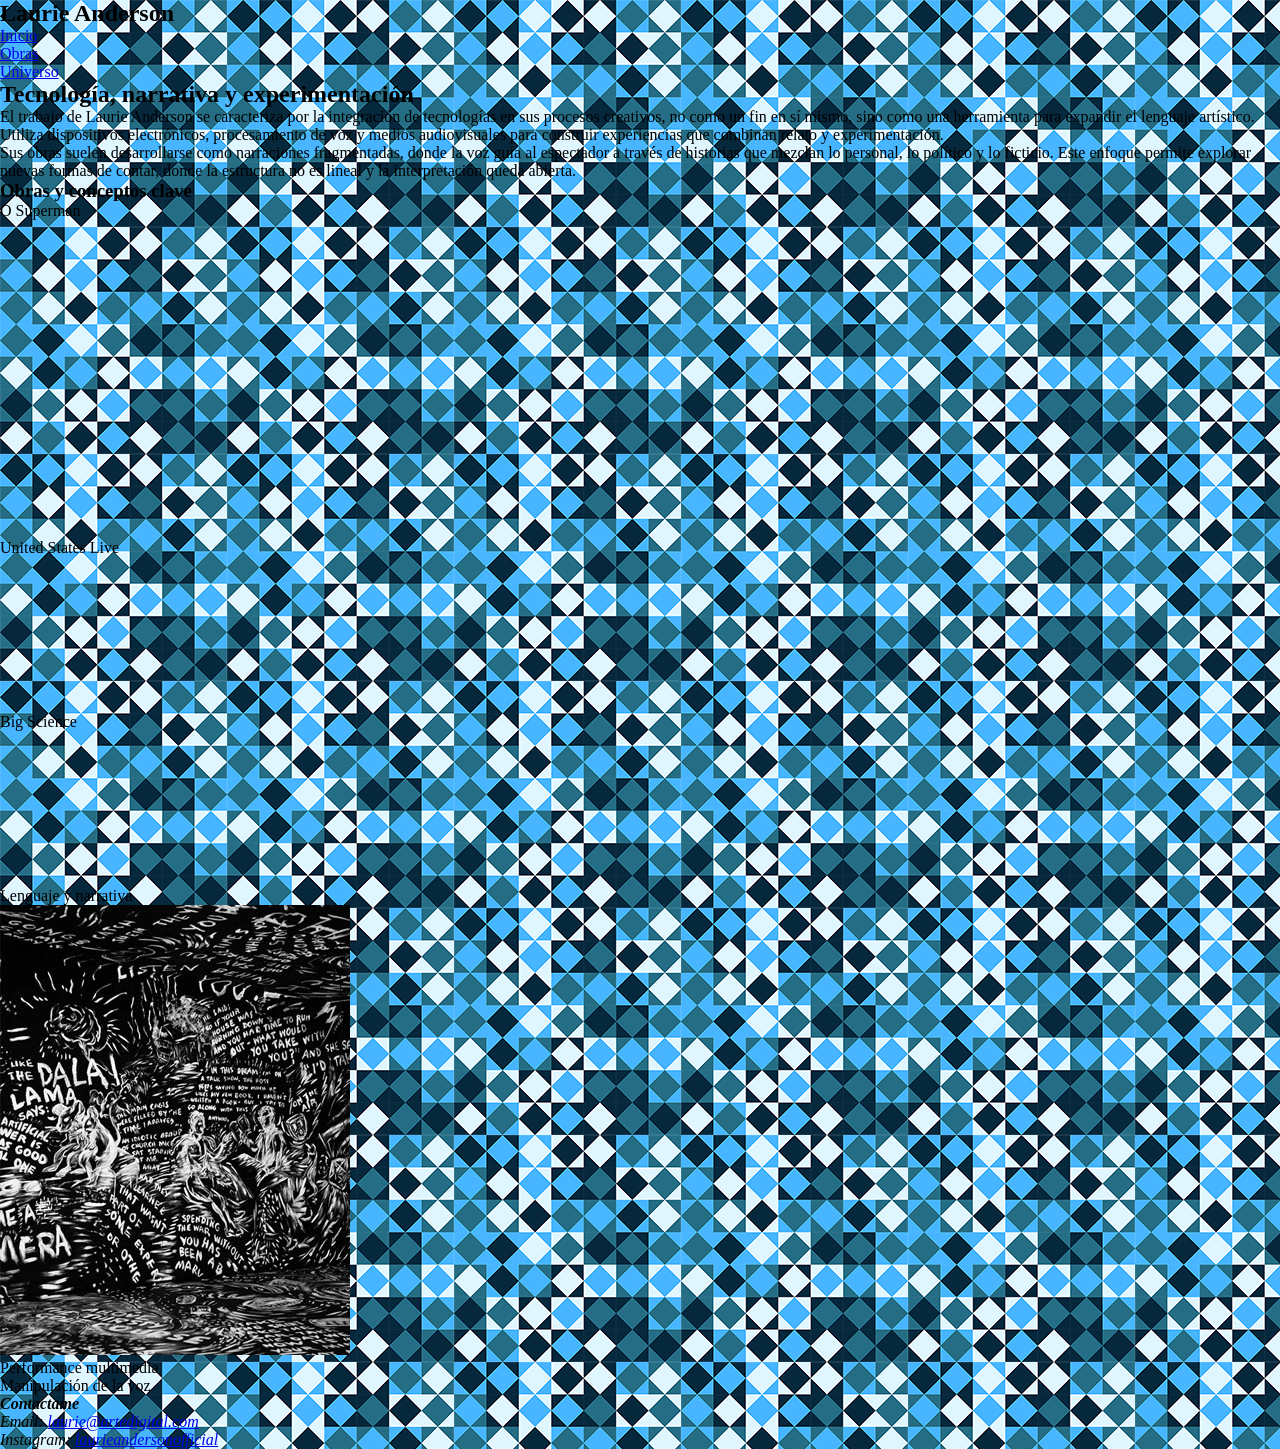
==== obras.html @ 34ff6afd "Estructura basica puse las primeras etiquetas semanticas" ====
<!DOCTYPE html>
<html lang="es">
<head>
    <meta charset="UTF-8">
    <meta name="viewport" content="width=device-width, initial-scale=1.0">
    <title>Laurie Anderson</title>
    <link rel="stylesheet" href="css/style.css">
</head>
<body>
    <div class="contenedor">
      <header>
        <nav>
            <h1>Laurie Anderson</h1>
            <ul>
                <li><a href="index.html">Inicio</a></li>
                <li><a href="obras.html">Obras</a></li>
                <li><a href="universo.html">Universo</a></li>
            </ul>
        </nav>
     </header>   
<section>
    <h2>Tecnología, narrativa y experimentación</h2>
    <p>El trabajo de Laurie Anderson se caracteriza por la integración de tecnologías en sus procesos creativos, no como un fin en sí mismo, sino como una herramienta para expandir el lenguaje artístico. Utiliza dispositivos electrónicos, procesamiento de voz y medios audiovisuales para construir experiencias que combinan relato y experimentación.</p>
    <p>Sus obras suelen desarrollarse como narraciones fragmentadas, donde la voz guía al espectador a través de historias que mezclan lo personal, lo político y lo ficticio. Este enfoque permite explorar nuevas formas de contar, donde la estructura no es lineal y la interpretación queda abierta.</p>
</section>
<section>
    <h3>Obras y conceptos clave</h3>
    <ul>
        <li><p>O Superman</p> <iframe width="560" height="315" src="https://www.youtube.com/embed/Vkfpi2H8tOE?si=uImmFacFYU1wwLZW" title="YouTube video player" frameborder="0" allow="accelerometer; autoplay; clipboard-write; encrypted-media; gyroscope; picture-in-picture; web-share" referrerpolicy="strict-origin-when-cross-origin" allowfullscreen></iframe> </li>
        <li><p>United States Live</p> <iframe data-testid="embed-iframe" style="border-radius:12px" src="https://open.spotify.com/embed/album/5cNFz3SmBP69gXAPTyEZrH?utm_source=generator&theme=0" width="100%" height="152" frameBorder="0" allowfullscreen="" allow="autoplay; clipboard-write; encrypted-media; fullscreen; picture-in-picture" loading="lazy"></iframe> </li>
        <li><p>Big Science</p> <iframe data-testid="embed-iframe" style="border-radius:12px" src="https://open.spotify.com/embed/album/5nfdstl6JxGrDQtm1B2LnZ?utm_source=generator" width="50%" height="152" frameBorder="0" allowfullscreen="" allow="autoplay; clipboard-write; encrypted-media; fullscreen; picture-in-picture" loading="lazy"></iframe></li>
        <li><p>Lenguaje y narrativa</p> <img src="img/anderson-3.jpg" alt="fotografia de una muestra de Laurie Anderson"></li>
        <li><p>Performance multimedia</p></li>
        <li><p>Manipulación de la voz</p></li>
    </ul>
</section>
      <footer>
        <address>
            <h4>Contactame</h4>
            <p>Email: <a href="mailto:laurie@artedigital.com">laurie@artedigital.com</a></p>
            <p>Instagram: <a href="https://www.instagram.com/laurieandersonofficial/?hl=es-la">laurieandersonofficial</a></p> 
        </address>
    </footer>
    </div>
</body>
</html>
---- css/style.css ----
*{
    padding: 0;
    margin: 0;
}
body{
    background-image: url("../img/fondo.png");
}
#contenedor {
    width: 100%;
    max-width: 960px;
    margin-left: 20%;
}
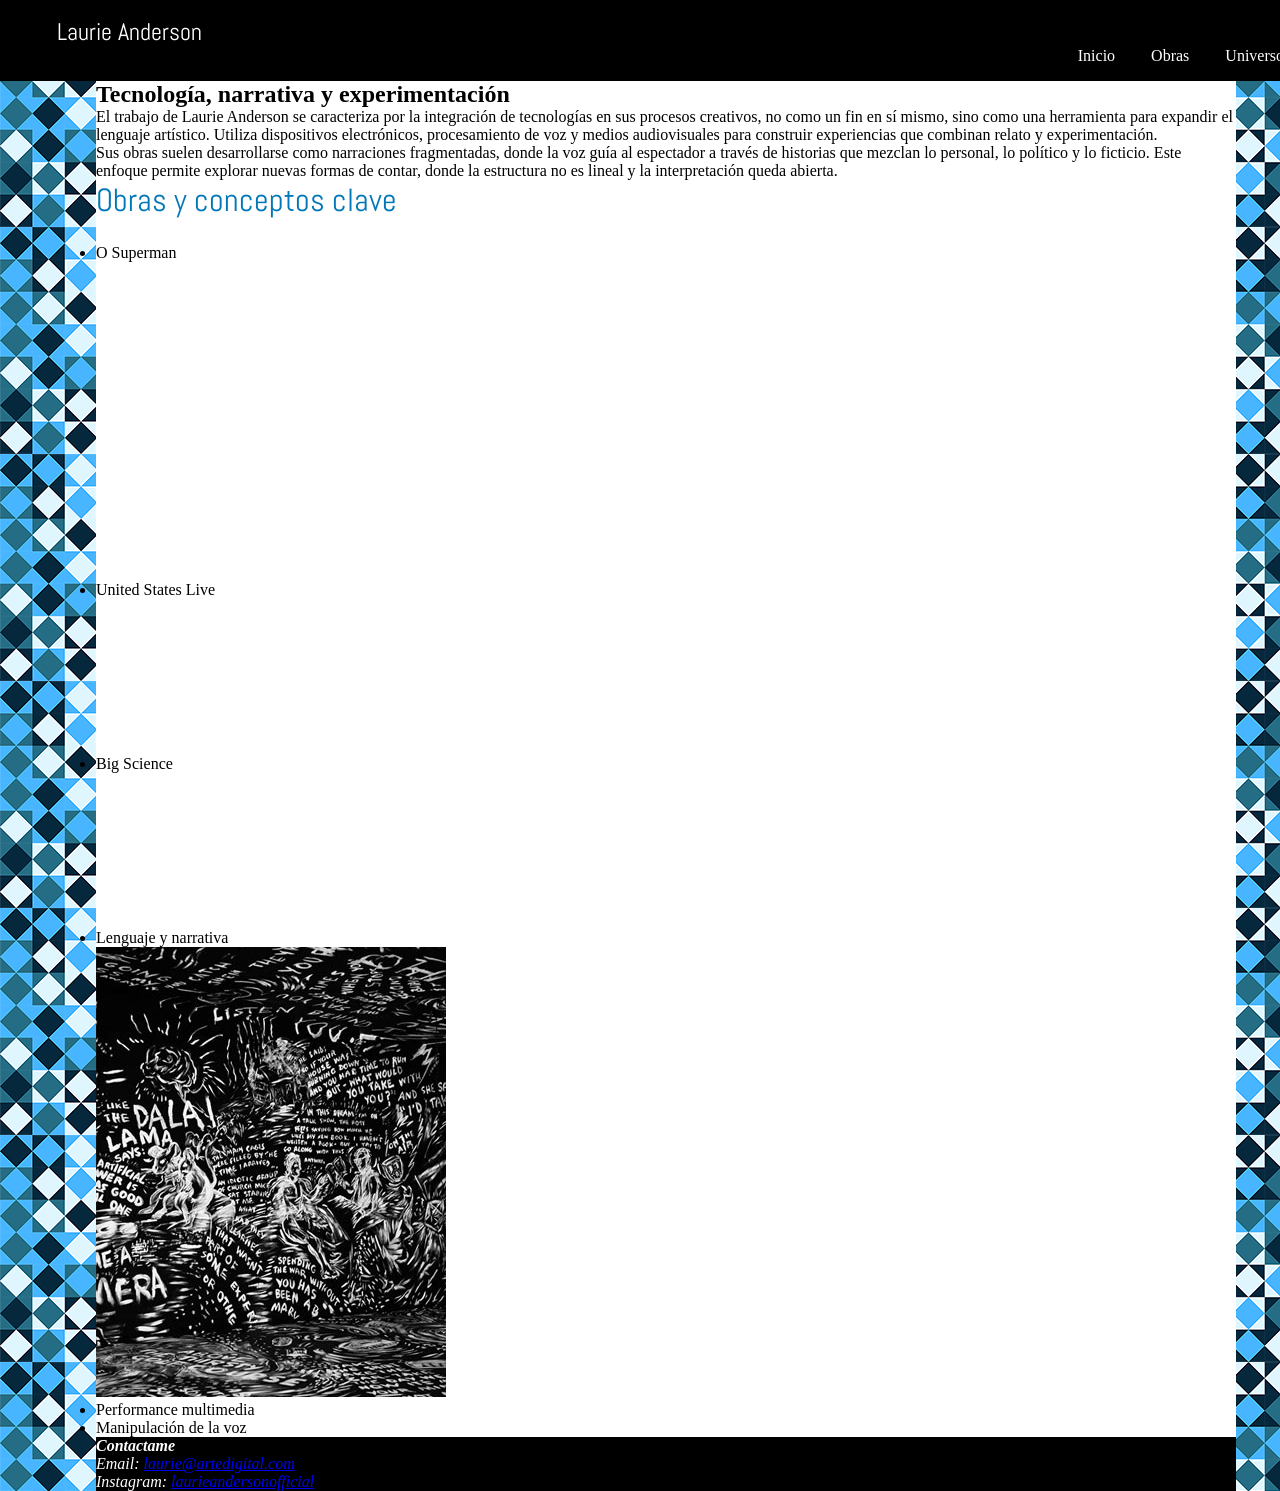
==== commit 12247faa: "Css Inicio hice el css del index" ====
--- a/obras.html
+++ b/obras.html
@@ -3,11 +3,14 @@
 <head>
     <meta charset="UTF-8">
     <meta name="viewport" content="width=device-width, initial-scale=1.0">
+    <link rel="stylesheet" href="css/style.css">
+    <link rel="preconnect" href="https://fonts.googleapis.com">
+    <link rel="preconnect" href="https://fonts.gstatic.com" crossorigin>
+    <link href="https://fonts.googleapis.com/css2?family=Abel&display=swap" rel="stylesheet">
     <title>Laurie Anderson</title>
-    <link rel="stylesheet" href="css/style.css">
 </head>
 <body>
-    <div class="contenedor">
+    <div id="contenedor">
       <header>
         <nav>
             <h1>Laurie Anderson</h1>
@@ -27,7 +30,7 @@
     <h3>Obras y conceptos clave</h3>
     <ul>
         <li><p>O Superman</p> <iframe width="560" height="315" src="https://www.youtube.com/embed/Vkfpi2H8tOE?si=uImmFacFYU1wwLZW" title="YouTube video player" frameborder="0" allow="accelerometer; autoplay; clipboard-write; encrypted-media; gyroscope; picture-in-picture; web-share" referrerpolicy="strict-origin-when-cross-origin" allowfullscreen></iframe> </li>
-        <li><p>United States Live</p> <iframe data-testid="embed-iframe" style="border-radius:12px" src="https://open.spotify.com/embed/album/5cNFz3SmBP69gXAPTyEZrH?utm_source=generator&theme=0" width="100%" height="152" frameBorder="0" allowfullscreen="" allow="autoplay; clipboard-write; encrypted-media; fullscreen; picture-in-picture" loading="lazy"></iframe> </li>
+        <li><p>United States Live</p> <iframe data-testid="embed-iframe" style="border-radius:12px" src="https://open.spotify.com/embed/album/5cNFz3SmBP69gXAPTyEZrH?utm_source=generator&theme=0" width="50%" height="152" frameBorder="0" allowfullscreen="" allow="autoplay; clipboard-write; encrypted-media; fullscreen; picture-in-picture" loading="lazy"></iframe> </li>
         <li><p>Big Science</p> <iframe data-testid="embed-iframe" style="border-radius:12px" src="https://open.spotify.com/embed/album/5nfdstl6JxGrDQtm1B2LnZ?utm_source=generator" width="50%" height="152" frameBorder="0" allowfullscreen="" allow="autoplay; clipboard-write; encrypted-media; fullscreen; picture-in-picture" loading="lazy"></iframe></li>
         <li><p>Lenguaje y narrativa</p> <img src="img/anderson-3.jpg" alt="fotografia de una muestra de Laurie Anderson"></li>
         <li><p>Performance multimedia</p></li>
--- a/css/style.css
+++ b/css/style.css
@@ -1,12 +1,113 @@
 *{
     padding: 0;
     margin: 0;
+    box-sizing: border-box;
 }
 body{
     background-image: url("../img/fondo.png");
 }
 #contenedor {
+    background-color: #ffff;
     width: 100%;
-    max-width: 960px;
-    margin-left: 20%;
+    max-width: 1140px;
+    margin-left: 6rem;
 }
+header{
+    background-color: rgb(0, 0, 0);
+    margin-left: -9%;
+    margin-right: -8.5%;
+}
+nav{
+    color: white;
+    padding-top: 1rem;
+    padding-left: 4rem;
+}
+nav h1 {
+     font-family: "Abel", sans-serif;
+  font-weight: 400;
+  font-style: normal;
+}
+nav ul {
+    list-style: none;
+    margin-left: 80%;
+}
+nav ul li {
+    display: inline-block;
+    margin-bottom: 1rem;
+    margin-right: 2rem;
+}
+nav ul li a {
+   color: white;
+    text-decoration: none;
+    font-size: 1rem;
+    padding-bottom: 0.5rem;
+
+}
+nav ul li a:hover{
+    color: #0077b6; 
+    border-bottom: 0.15rem solid #0077b6;}
+ 
+.home{
+    padding-left: 3rem;
+    padding-top: 2rem;
+    height: 35rem;
+    display: flex;
+}
+.info {
+    margin-top: 8rem;
+}
+.info h2 {
+    font-size: 4rem;
+ font-family: "Abel", sans-serif;
+  font-weight: 400;
+  font-style: normal;
+}
+.info p {
+  color: #0077b6; 
+  font-size: 1.1rem;
+}
+.frase {
+    color: black;
+    font-style: italic;
+    font-size: 1.3rem;
+}
+.imagen{
+    margin-bottom: 2rem;
+}
+.arte {
+    padding-left: 3rem;
+    padding-right: 3rem;
+    padding-top: 2rem;
+    height: 19rem;
+}
+h3 {
+  margin-bottom: 1.5rem;
+  font-size: 2rem;
+  color: #0077b6;
+ font-family: "Abel", sans-serif;
+  font-weight: 400;
+  font-style: normal;
+}
+.arte p {
+    margin-bottom: 0.5rem;
+}
+.bio{
+    display: flex;
+    padding-left: 3rem;
+    padding-right: 3rem;
+    padding-top: 1rem;
+    margin-bottom: 2rem;
+    height: 30rem;
+}
+.bio div { 
+    margin-top: 4rem;
+    margin-left: 2rem;
+
+}
+.bio div p{
+ margin-bottom: 0.5rem;
+}
+footer{
+    background-color: black;
+    color: white;
+}
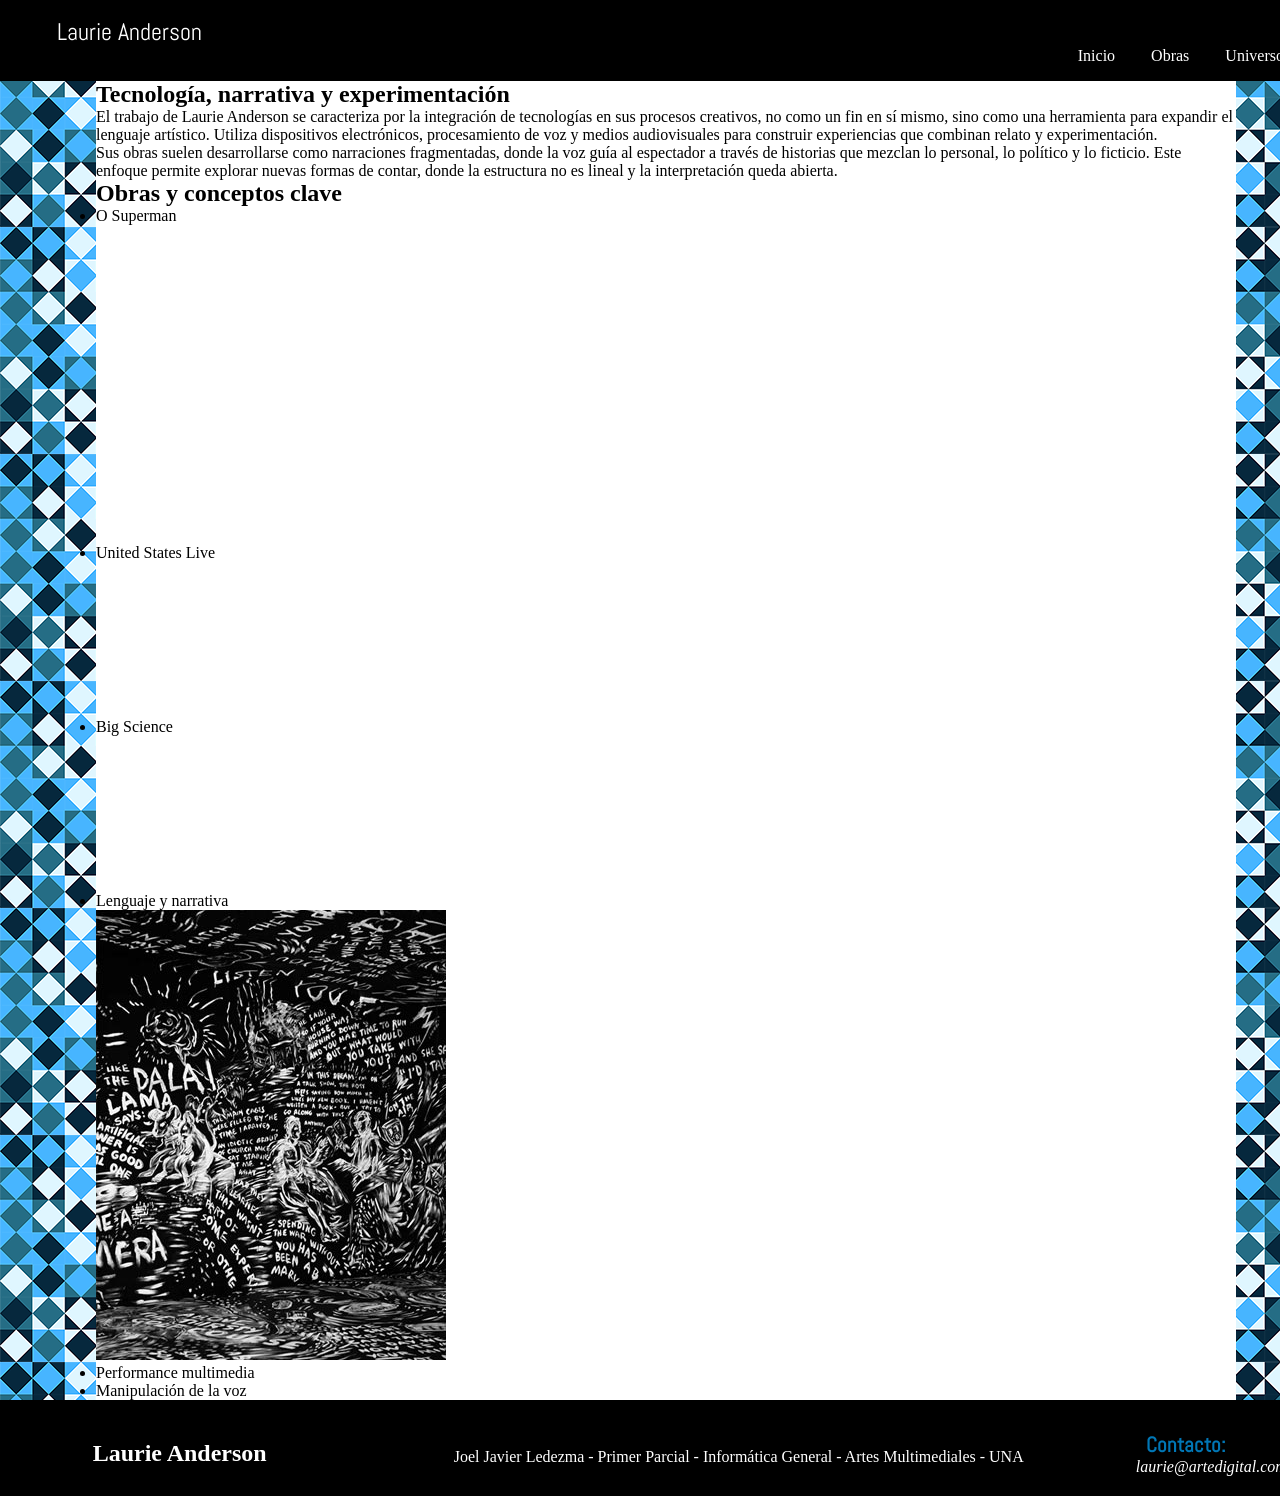
==== commit 0f51a46e: "css pagina 3 y html termine de hacer css de la pagina 3 y el footer" ====
--- a/obras.html
+++ b/obras.html
@@ -20,28 +20,32 @@
                 <li><a href="universo.html">Universo</a></li>
             </ul>
         </nav>
-     </header>   
-<section>
+     </header> 
+<main>
+<section class="tecno">
     <h2>Tecnología, narrativa y experimentación</h2>
     <p>El trabajo de Laurie Anderson se caracteriza por la integración de tecnologías en sus procesos creativos, no como un fin en sí mismo, sino como una herramienta para expandir el lenguaje artístico. Utiliza dispositivos electrónicos, procesamiento de voz y medios audiovisuales para construir experiencias que combinan relato y experimentación.</p>
     <p>Sus obras suelen desarrollarse como narraciones fragmentadas, donde la voz guía al espectador a través de historias que mezclan lo personal, lo político y lo ficticio. Este enfoque permite explorar nuevas formas de contar, donde la estructura no es lineal y la interpretación queda abierta.</p>
+
 </section>
-<section>
-    <h3>Obras y conceptos clave</h3>
+<section class="obras">
+    <h2>Obras y conceptos clave</h2>
     <ul>
-        <li><p>O Superman</p> <iframe width="560" height="315" src="https://www.youtube.com/embed/Vkfpi2H8tOE?si=uImmFacFYU1wwLZW" title="YouTube video player" frameborder="0" allow="accelerometer; autoplay; clipboard-write; encrypted-media; gyroscope; picture-in-picture; web-share" referrerpolicy="strict-origin-when-cross-origin" allowfullscreen></iframe> </li>
-        <li><p>United States Live</p> <iframe data-testid="embed-iframe" style="border-radius:12px" src="https://open.spotify.com/embed/album/5cNFz3SmBP69gXAPTyEZrH?utm_source=generator&theme=0" width="50%" height="152" frameBorder="0" allowfullscreen="" allow="autoplay; clipboard-write; encrypted-media; fullscreen; picture-in-picture" loading="lazy"></iframe> </li>
-        <li><p>Big Science</p> <iframe data-testid="embed-iframe" style="border-radius:12px" src="https://open.spotify.com/embed/album/5nfdstl6JxGrDQtm1B2LnZ?utm_source=generator" width="50%" height="152" frameBorder="0" allowfullscreen="" allow="autoplay; clipboard-write; encrypted-media; fullscreen; picture-in-picture" loading="lazy"></iframe></li>
+        <li><p>O Superman</p> <iframe width="560" height="315" src="https://www.youtube.com/embed/Vkfpi2H8tOE?si=uImmFacFYU1wwLZW" title="YouTube video player" frameborder="0" allow="accelerometer; autoplay; clipboard-write; encrypted-media; gyroscope; picture-in-picture; web-share" referrerpolicy="strict-origin-when-cross-origin" allowfullscreen></iframe> </li> 
+        <li><p>United States Live</p> <iframe data-testid="embed-iframe" style="border-radius:12px" src="https://open.spotify.com/embed/album/5cNFz3SmBP69gXAPTyEZrH?utm_source=generator&theme=0" width="100%" height="152" frameBorder="0" allowfullscreen="" allow="autoplay; clipboard-write; encrypted-media; fullscreen; picture-in-picture" loading="lazy"></iframe> </li> 
+        <li><p>Big Science</p> <iframe data-testid="embed-iframe" style="border-radius:12px" src="https://open.spotify.com/embed/album/5nfdstl6JxGrDQtm1B2LnZ?utm_source=generator" width="100%" height="152" frameBorder="0" allowfullscreen="" allow="autoplay; clipboard-write; encrypted-media; fullscreen; picture-in-picture" loading="lazy"></iframe></li>
         <li><p>Lenguaje y narrativa</p> <img src="img/anderson-3.jpg" alt="fotografia de una muestra de Laurie Anderson"></li>
         <li><p>Performance multimedia</p></li>
         <li><p>Manipulación de la voz</p></li>
     </ul>
 </section>
-      <footer>
+</main>
+    <footer>
+        <p class="foter"><strong>Laurie Anderson</strong><p>
+        <p>Joel Javier Ledezma - Primer Parcial - Informática General - Artes Multimediales - UNA</p>
         <address>
-            <h4>Contactame</h4>
-            <p>Email: <a href="mailto:laurie@artedigital.com">laurie@artedigital.com</a></p>
-            <p>Instagram: <a href="https://www.instagram.com/laurieandersonofficial/?hl=es-la">laurieandersonofficial</a></p> 
+            <p><strong>Contacto:</strong></p>
+            <a href="mailto:laurie@artedigital.com">laurie@artedigital.com</a>
         </address>
     </footer>
     </div>
--- a/css/style.css
+++ b/css/style.css
@@ -47,6 +47,7 @@
     color: #0077b6; 
     border-bottom: 0.15rem solid #0077b6;}
  
+    /*-----inicio-------*/
 .home{
     padding-left: 3rem;
     padding-top: 2rem;
@@ -107,7 +108,102 @@
 .bio div p{
  margin-bottom: 0.5rem;
 }
+
+/*-----Universo-------*/
+
+.lengua {
+    padding-right: 4rem;
+    padding-left: 3rem;
+    padding-top: 2rem;
+    height: 30rem;
+}
+.lengua h2 {
+      margin-bottom: 1.2rem;
+  font-size: 2rem;
+  color: #0077b6;
+ font-family: "Abel", sans-serif;
+  font-weight: 400;
+  font-style: normal;
+}
+.lengua p {
+    margin-bottom: 0.5rem;
+}
+.lengua iframe {
+    margin-left: 25%;
+}
+.perfo {
+     padding-right: 4rem;
+    padding-left: 3rem;
+    padding-top: 2rem;
+    height: 15rem;
+}
+.perfo h2 {
+      margin-bottom: 1.2rem;
+  font-size: 2rem;
+  color: #0077b6;
+ font-family: "Abel", sans-serif;
+  font-weight: 400;
+  font-style: normal;
+}
+.perfo p {
+    margin-bottom: 0.5rem;
+}
+.tecno-arte{
+    padding-bottom: 3rem;
+    padding-left: 3rem;
+    height: 30rem;
+    display: flex;
+}
+.tecno-arte div {
+    width: 55%;
+    margin-top: 8rem;
+    margin-right: 3rem;
+}
+.tecno-arte div h2{
+      margin-bottom: 1.2rem;
+  font-size: 2rem;
+  color: #0077b6;
+ font-family: "Abel", sans-serif;
+  font-weight: 400;
+  font-style: normal;
+}
+.tecno-arte div p{
+    margin-bottom: 1.2rem;
+}
+/*-----pie de pagina-------*/
 footer{
+    margin-left: -8.5%;
+    margin-right: -8.7%;
+    padding-top: 1.5rem;
+    display: flex;
+    height: 6rem;
     background-color: black;
     color: white;
+}
+.foter{
+    margin-top: 1rem;
+    font-size: 1.5rem;
+}
+footer p {
+    margin-top: 1.5rem;
+    margin-left: 7%;
+}
+address{
+    margin-left: 7rem;
+    margin-top: -1rem;
+}
+address p{
+    color: #0077b6;
+    font-size: 1.3rem;
+ font-family: "Abel", sans-serif;
+  font-weight: 400;
+  font-style: normal;
+}
+address a {
+    text-decoration: none;
+    color: white;
+}
+address a:hover{
+    text-decoration:underline;
+    color:#0077b6;
 }
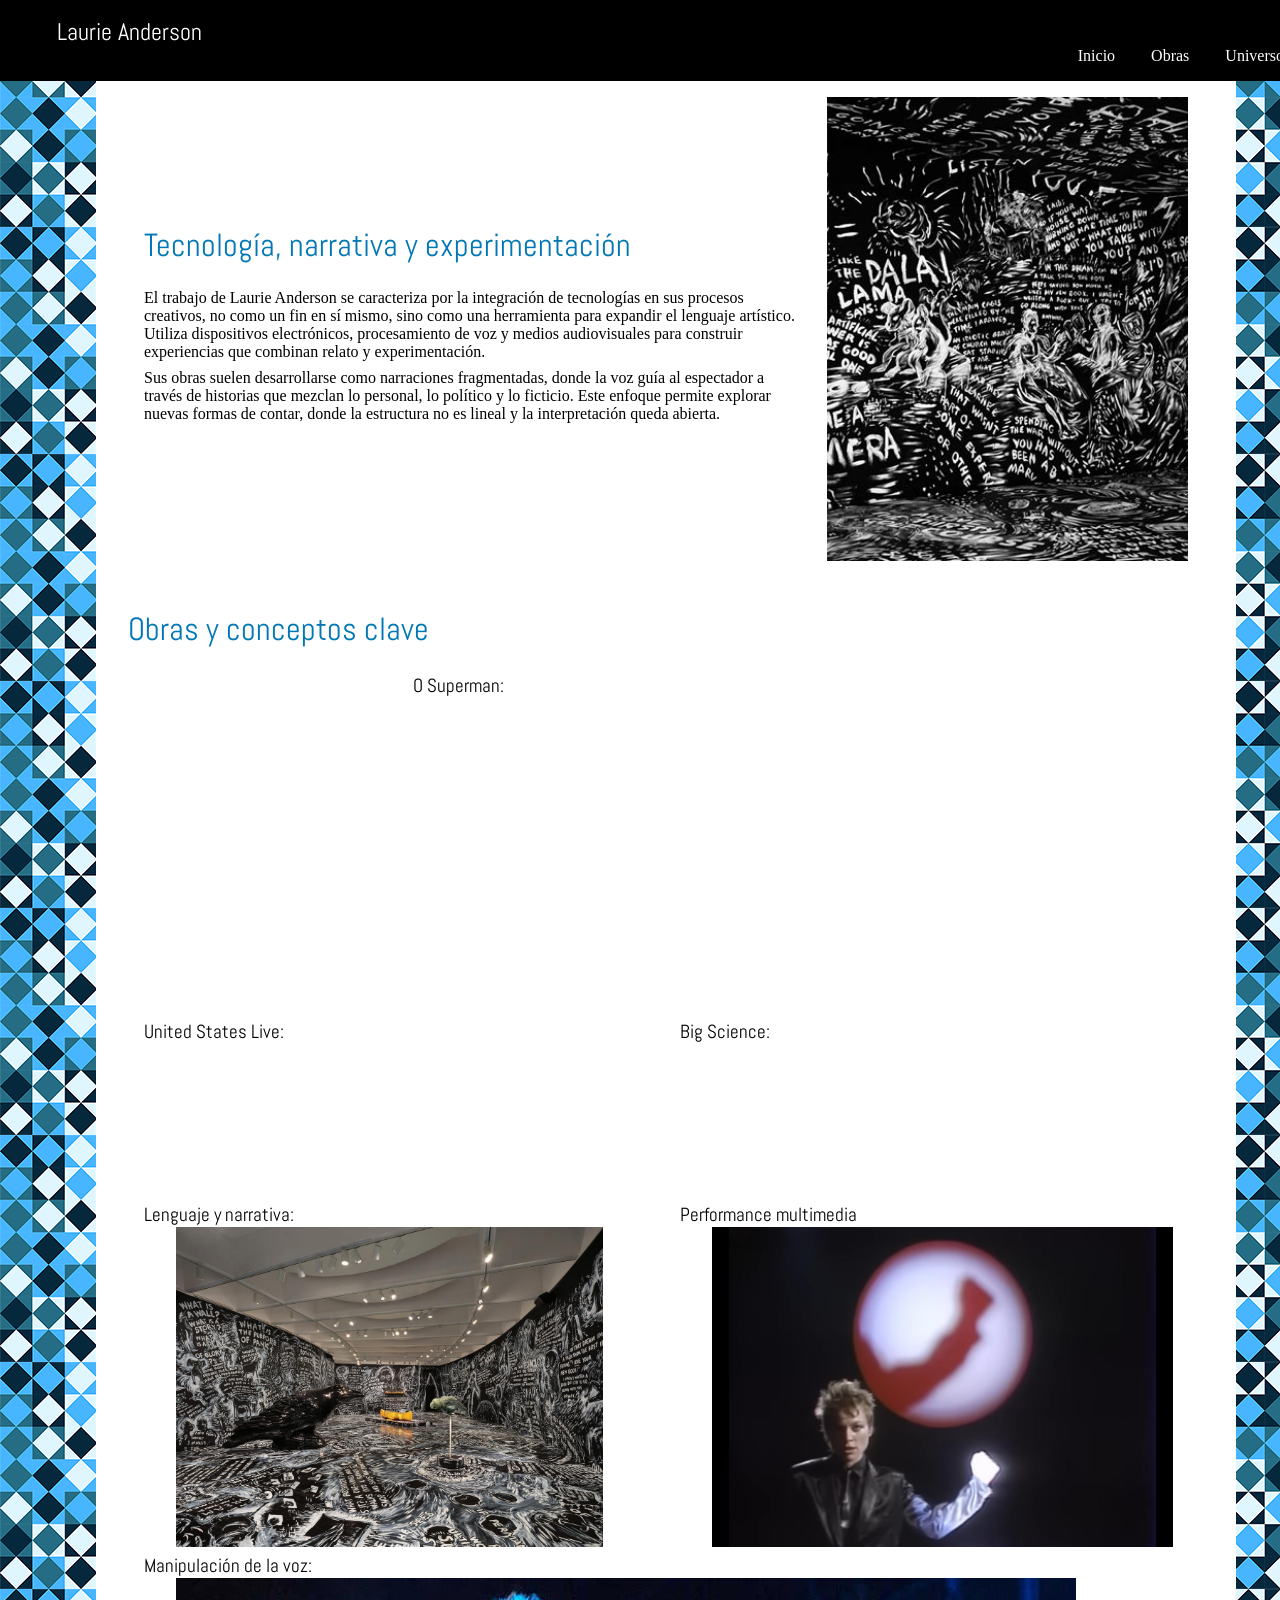
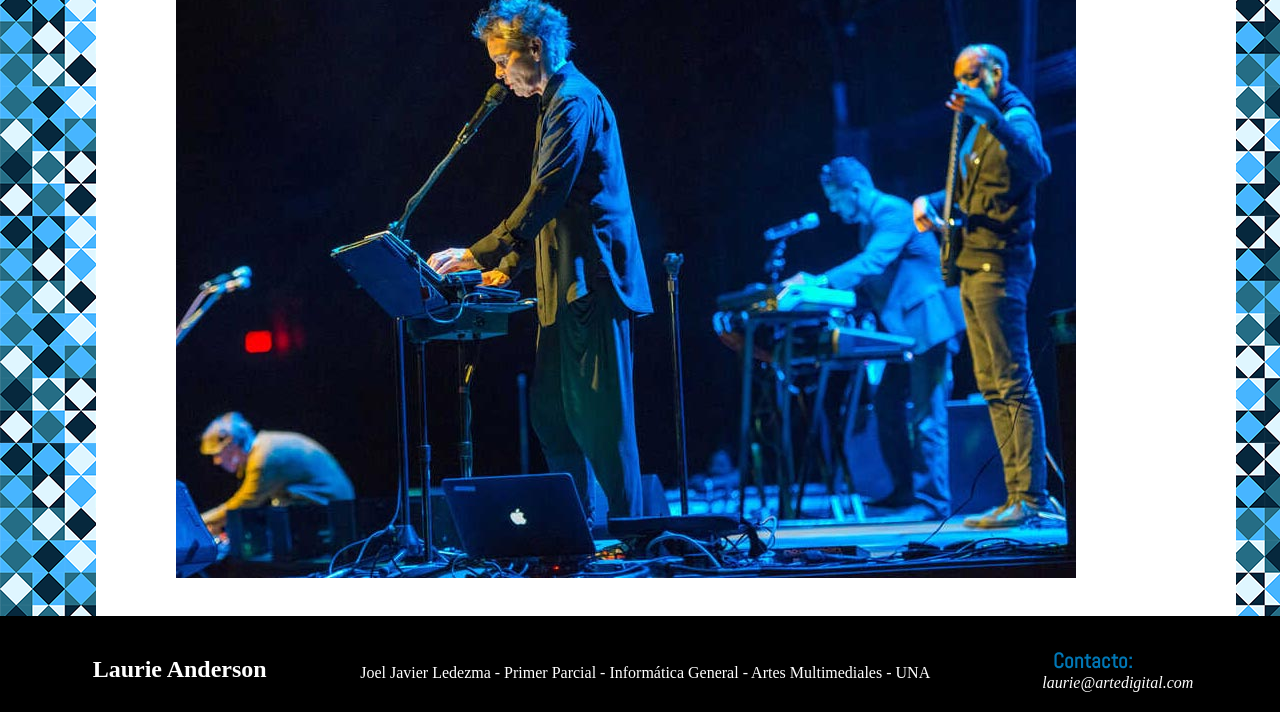
==== commit d42d5aa9: "Css y Html termine el html y el css" ====
--- a/obras.html
+++ b/obras.html
@@ -23,25 +23,27 @@
      </header> 
 <main>
 <section class="tecno">
+    <div>
     <h2>Tecnología, narrativa y experimentación</h2>
     <p>El trabajo de Laurie Anderson se caracteriza por la integración de tecnologías en sus procesos creativos, no como un fin en sí mismo, sino como una herramienta para expandir el lenguaje artístico. Utiliza dispositivos electrónicos, procesamiento de voz y medios audiovisuales para construir experiencias que combinan relato y experimentación.</p>
     <p>Sus obras suelen desarrollarse como narraciones fragmentadas, donde la voz guía al espectador a través de historias que mezclan lo personal, lo político y lo ficticio. Este enfoque permite explorar nuevas formas de contar, donde la estructura no es lineal y la interpretación queda abierta.</p>
-
+</div>
+<img src="img/anderson-3.jpg" alt="fotografia de una muestra de Laurie Anderson">
 </section>
 <section class="obras">
     <h2>Obras y conceptos clave</h2>
     <ul>
-        <li><p>O Superman</p> <iframe width="560" height="315" src="https://www.youtube.com/embed/Vkfpi2H8tOE?si=uImmFacFYU1wwLZW" title="YouTube video player" frameborder="0" allow="accelerometer; autoplay; clipboard-write; encrypted-media; gyroscope; picture-in-picture; web-share" referrerpolicy="strict-origin-when-cross-origin" allowfullscreen></iframe> </li> 
-        <li><p>United States Live</p> <iframe data-testid="embed-iframe" style="border-radius:12px" src="https://open.spotify.com/embed/album/5cNFz3SmBP69gXAPTyEZrH?utm_source=generator&theme=0" width="100%" height="152" frameBorder="0" allowfullscreen="" allow="autoplay; clipboard-write; encrypted-media; fullscreen; picture-in-picture" loading="lazy"></iframe> </li> 
-        <li><p>Big Science</p> <iframe data-testid="embed-iframe" style="border-radius:12px" src="https://open.spotify.com/embed/album/5nfdstl6JxGrDQtm1B2LnZ?utm_source=generator" width="100%" height="152" frameBorder="0" allowfullscreen="" allow="autoplay; clipboard-write; encrypted-media; fullscreen; picture-in-picture" loading="lazy"></iframe></li>
-        <li><p>Lenguaje y narrativa</p> <img src="img/anderson-3.jpg" alt="fotografia de una muestra de Laurie Anderson"></li>
-        <li><p>Performance multimedia</p></li>
-        <li><p>Manipulación de la voz</p></li>
+        <li class="superman"><p>O Superman:</p> <iframe width="560" height="315" src="https://www.youtube.com/embed/Vkfpi2H8tOE?si=uImmFacFYU1wwLZW" title="YouTube video player" frameborder="0" allow="accelerometer; autoplay; clipboard-write; encrypted-media; gyroscope; picture-in-picture; web-share" referrerpolicy="strict-origin-when-cross-origin" allowfullscreen></iframe> </li> 
+        <li><p>United States Live:</p> <iframe data-testid="embed-iframe" style="border-radius:12px" src="https://open.spotify.com/embed/album/5cNFz3SmBP69gXAPTyEZrH?utm_source=generator&theme=0" width="100%" height="152" frameBorder="0" allowfullscreen="" allow="autoplay; clipboard-write; encrypted-media; fullscreen; picture-in-picture" loading="lazy"></iframe> </li> 
+        <li><p>Big Science:</p> <iframe data-testid="embed-iframe" style="border-radius:12px" src="https://open.spotify.com/embed/album/5nfdstl6JxGrDQtm1B2LnZ?utm_source=generator" width="100%" height="152" frameBorder="0" allowfullscreen="" allow="autoplay; clipboard-write; encrypted-media; fullscreen; picture-in-picture" loading="lazy"></iframe></li>
+        <li class="insta"><p>Lenguaje y narrativa:</p><img src="img/perfo.jpeg" alt="fotografia de una de la instalaciones de Laurie Anderson"></li>
+        <li class="multi"><p>Performance multimedia</p><img src="img/anderson-5.jpg" alt="captura del video O Superman"></li>
+        <li><p>Manipulación de la voz:</p> <img src="img/anderson-2.jpg" alt="foto de Laurie Anderson tocando instrumentos"></li>
     </ul>
 </section>
 </main>
-    <footer>
-        <p class="foter"><strong>Laurie Anderson</strong><p>
+  <footer>
+        <p class="foter"><strong>Laurie Anderson</strong></p>
         <p>Joel Javier Ledezma - Primer Parcial - Informática General - Artes Multimediales - UNA</p>
         <address>
             <p><strong>Contacto:</strong></p>
--- a/css/style.css
+++ b/css/style.css
@@ -108,6 +108,73 @@
 .bio div p{
  margin-bottom: 0.5rem;
 }
+/*-----Obras-------*/
+.tecno{
+      display: flex;
+    padding-left: 3rem;
+    padding-right: 3rem;
+    padding-top: 1rem;
+    margin-bottom: 2rem;
+    height: 30rem;
+}
+.tecno div {
+    margin-top: 8rem;
+    margin-right: 2rem;
+}
+.tecno div h2{
+     margin-bottom: 1.5rem;
+  font-size: 2rem;
+  color: #0077b6;
+ font-family: "Abel", sans-serif;
+  font-weight: 400;
+  font-style: normal;
+}
+.tecno div p {
+    margin-bottom: 0.5rem;
+}
+.obras{
+    padding-left:2rem;
+    padding-right: 2rem;
+    padding-top: 1rem;
+    margin-bottom: 2rem;
+}
+.obras h2 {
+         margin-bottom: 1.5rem;
+  font-size: 2rem;
+  color: #0077b6;
+ font-family: "Abel", sans-serif;
+  font-weight: 400;
+  font-style: normal;}
+
+.obras ul {
+    list-style: none;
+}
+.obras ul li {
+    display: inline-block;
+    width: 45%;
+    padding-left: 1rem;
+    margin-right: 3rem;
+        font-size: 1.2rem;
+     font-family: "Abel", sans-serif;
+  font-weight: 400;
+  font-style: normal;
+}
+.obras ul li img {
+    margin-left: 2rem;
+}
+.insta img {
+    height: 20rem;
+}
+.multi img {
+    height: 20rem;
+}
+.superman {
+    margin-left: 25%;
+    font-size: 1.2rem;
+     font-family: "Abel", sans-serif;
+  font-weight: 400;
+  font-style: normal;
+}
 
 /*-----Universo-------*/
 
